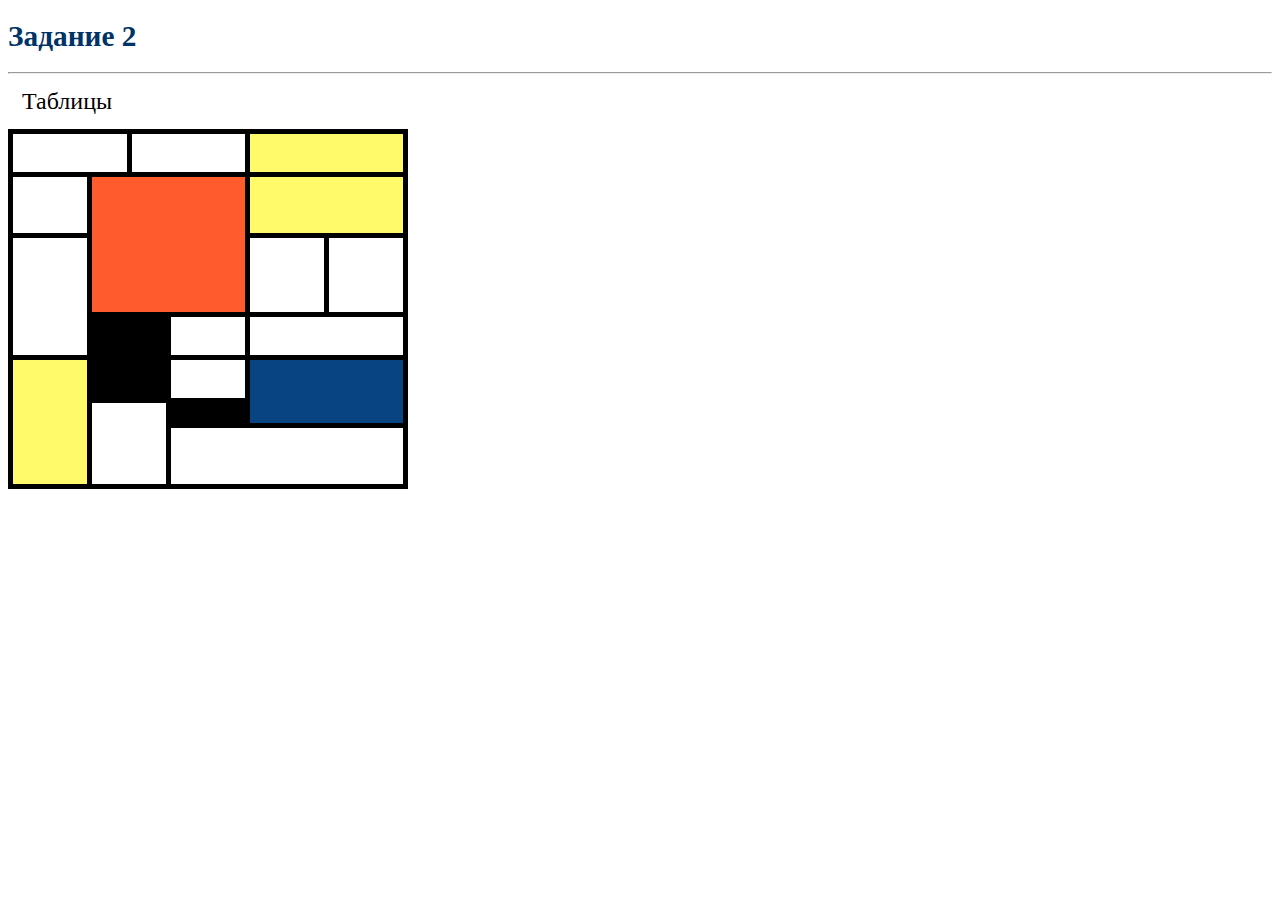
==== task2.html @ b6075261 "styles" ====
<!DOCTYPE html>
<html lang="ru">

<head>
	<meta charset="utf-8" />
	<title>My site</title>
	<link rel="stylesheet" href="style.css">
</head>

<body>
	
	<h1>Задание 2</h1>
	<hr/>
	<h2>Таблицы</h2>
	
	<table>
		<thead>
		</thead>
		<tbody>
			<tr>
				<td bgcolor="#ffffff" colspan="2"><br/><br/></td>
				<td bgcolor="#ffffff" colspan="3"><br/><br/></td>
				<td bgcolor="#fffa69" colspan="2"><br/><br/></td>
			</tr>
			<tr>
				<td bgcolor="#ffffff" rowspan="2"><br/><br/><br/></td>
				<td bgcolor="#ff5b2d" colspan="4" rowspan="4"><br/><br/><br/></td>
				<td bgcolor="#fffa69" colspan="2" rowspan="2"><br/><br/><br/></td>
			</tr>
			<tr>
			</tr>
			<tr>
				<td bgcolor="#ffffff" rowspan="3"><br/><br/><br/><br/></td>
				<td bgcolor="#ffffff" rowspan="2"><br/><br/><br/><br/></td>
				<td bgcolor="#ffffff" rowspan="2"><br/><br/><br/><br/></td>
			</tr>
			<tr>
			</tr>
			<tr>
				<td bgcolor="#000000" colspan="2"><br/><br/></td>
				<td bgcolor="#ffffff" colspan="2"><br/><br/></td>
				<td bgcolor="#ffffff" colspan="2"><br/><br/></td>
			</tr>
			<tr>
				<td bgcolor="#fffa69" rowspan="3"><br/><br/></td>
				<td bgcolor="#000000" colspan="2"><br/><br/></td>
				<td bgcolor="#ffffff" colspan="2"><br/><br/></td>
				<td bgcolor="#074481" rowspan="2" colspan="2"><br/><br/></td>
			</tr>
			<tr>
				<td bgcolor="#ffffff" rowspan="2" colspan="2"><br/></td>
				<td bgcolor="#000000" colspan="2"><br/></td>
			</tr>
			<tr>
				<td bgcolor="#ffffff" colspan="4"><br/><br/><br/></td>
			</tr>
		</tbody>
	</table>
	
</body>

</html>
---- style.css ----
@font-face {
    font-family: Hagin;
	src: url(fonts/Hagin-Caps-Medium.otf);
}
@font-face {
    font-family: Forum;
	src: url(fonts/Forum-Regular.ttf);
}
@font-face {
	font-family: Lobster;
	src: url(fonts/Lobster-Regular.ttf);
}
@font-face {
	font-family: PTSans;
	src: url(fonts/PTS55F.ttf);
}

body {font-family: Verdana, Verdana; font-size: 12pt; }

table { table-layout: auto; border-collapse: collapse; width: 400px; font-family: Verdana, Verdana; }
td { border: 5px solid #000; font-family: Verdana, Verdana; font-size: 12pt; }

h1 {font-family: Hagin, Verdana; font-size: 22pt; font-weight: bold;  color: #003366}
h2 {font-family: Hagin, Lobster; font-size: 18pt; font-weight: normal; color: #000000; margin: 14px}
h3 {font-family: Hagin, Lobster; font-size: 16pt; font-weight: normal; color: #000000; margin: 12px}
dfn {font-family: Hagin;}



a:link {font-family: PTSans; color: #003366; text-decoration: none; font-weight: bold; font-size: 12pt}
a:visited {font-family: PTSans; color: #003366;  font-weight: bold; text-decoration: none;}
a:hover {font-family: PTSans; color: #336699; text-decoration: none; font-weight: bold;}

a.classbar {font-size: 12pt}

p { margin: 5px; text-indent: 20px;}
p.classb { text-indent: 0px; margin-left: 15px}
p.classbar { text-indent: 0px; margin-left: 10px; margin-bottom: 0px;color: #000000;font-family: Lobster, Verdana; font-size: 14pt; text-decoration: underline;}
p.classf { text-indent: 0px; margin: 10px; font-size: 14px;}
p.classh { text-indent: 0px; color: #000000;font-size: 18pt}
p.classborder { text-indent: 0px; border: double 4px #339933; font-size:16pt; font-weight: bold}
p.classs { text-indent: 0px; margin: 5px; margin-top: 3px;}
p.classtopic { text-indent: 0px; margin: 5px; margin-bottom: 0px; font-family: Lobster, Verdana; font-size: 14pt; font-weight: lighter; color: #339933; text-decoration: underline; }

.block1 { height: 60px; padding: 10px;}

#primer {height:500px;width:auto; margin:10px; border: 1px solid gray; overflow : auto;}
#bar {height:auto;width:auto; margin-left:10px; overflow : auto;}
#bar2 {height:240px;width:245px; margin-left:10px; border: 1px solid gray; overflow : scroll;}
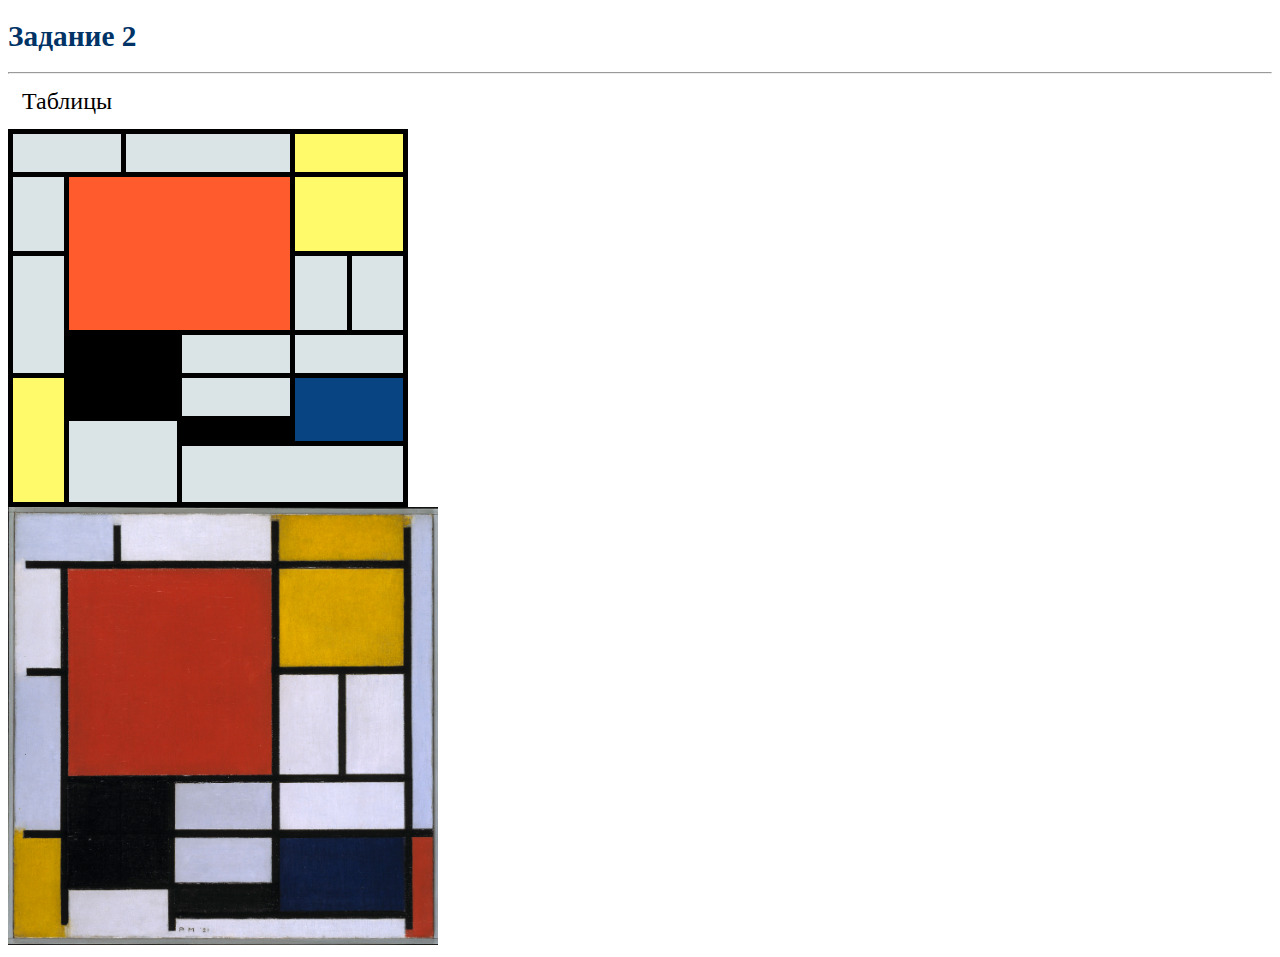
==== commit 27cd8329: "PM_1926" ====
--- a/task2.html
+++ b/task2.html
@@ -18,45 +18,47 @@
 		</thead>
 		<tbody>
 			<tr>
-				<td bgcolor="#ffffff" colspan="2"><br/><br/></td>
-				<td bgcolor="#ffffff" colspan="3"><br/><br/></td>
+				<td bgcolor="#dae3e6" colspan="2"><br/><br/></td>
+				<td bgcolor="#dae3e6" colspan="3"><br/><br/></td>
 				<td bgcolor="#fffa69" colspan="2"><br/><br/></td>
 			</tr>
 			<tr>
-				<td bgcolor="#ffffff" rowspan="2"><br/><br/><br/></td>
-				<td bgcolor="#ff5b2d" colspan="4" rowspan="4"><br/><br/><br/></td>
-				<td bgcolor="#fffa69" colspan="2" rowspan="2"><br/><br/><br/></td>
+				<td bgcolor="#dae3e6" rowspan="2"><br/><br/><br/><br/></td>
+				<td bgcolor="#ff5b2d" colspan="4" rowspan="4"><br/><br/><br/><br/></td>
+				<td bgcolor="#fffa69" colspan="2" rowspan="2"><br/><br/><br/><br/></td>
 			</tr>
 			<tr>
 			</tr>
 			<tr>
-				<td bgcolor="#ffffff" rowspan="3"><br/><br/><br/><br/></td>
-				<td bgcolor="#ffffff" rowspan="2"><br/><br/><br/><br/></td>
-				<td bgcolor="#ffffff" rowspan="2"><br/><br/><br/><br/></td>
+				<td bgcolor="#dae3e6" rowspan="3"><br/><br/><br/><br/></td>
+				<td bgcolor="#dae3e6" rowspan="2"><br/><br/><br/><br/></td>
+				<td bgcolor="#dae3e6" rowspan="2"><br/><br/><br/><br/></td>
 			</tr>
 			<tr>
 			</tr>
 			<tr>
 				<td bgcolor="#000000" colspan="2"><br/><br/></td>
-				<td bgcolor="#ffffff" colspan="2"><br/><br/></td>
-				<td bgcolor="#ffffff" colspan="2"><br/><br/></td>
+				<td bgcolor="#dae3e6" colspan="2"><br/><br/></td>
+				<td bgcolor="#dae3e6" colspan="2"><br/><br/></td>
 			</tr>
 			<tr>
 				<td bgcolor="#fffa69" rowspan="3"><br/><br/></td>
 				<td bgcolor="#000000" colspan="2"><br/><br/></td>
-				<td bgcolor="#ffffff" colspan="2"><br/><br/></td>
+				<td bgcolor="#dae3e6" colspan="2"><br/><br/></td>
 				<td bgcolor="#074481" rowspan="2" colspan="2"><br/><br/></td>
 			</tr>
 			<tr>
-				<td bgcolor="#ffffff" rowspan="2" colspan="2"><br/></td>
+				<td bgcolor="#dae3e6" rowspan="2" colspan="2"><br/></td>
 				<td bgcolor="#000000" colspan="2"><br/></td>
 			</tr>
 			<tr>
-				<td bgcolor="#ffffff" colspan="4"><br/><br/><br/></td>
+				<td bgcolor="#dae3e6" colspan="4"><br/><br/><br/></td>
 			</tr>
 		</tbody>
 	</table>
 	
+	<img src="images/pm_reb_1926.jpg" width="430px alt="Композиция с красным, синим и желтым">
+	
 </body>
 
 </html>--- a/style.css
+++ b/style.css
@@ -18,7 +18,7 @@
 
 body {font-family: Verdana, Verdana; font-size: 12pt; }
 
-table { table-layout: auto; border-collapse: collapse; width: 400px; font-family: Verdana, Verdana; }
+table { table-layout: fixed; border-collapse: collapse; width: 400px; font-family: Verdana, Verdana; }
 td { border: 5px solid #000; font-family: Verdana, Verdana; font-size: 12pt; }
 
 h1 {font-family: Hagin, Verdana; font-size: 22pt; font-weight: bold;  color: #003366}
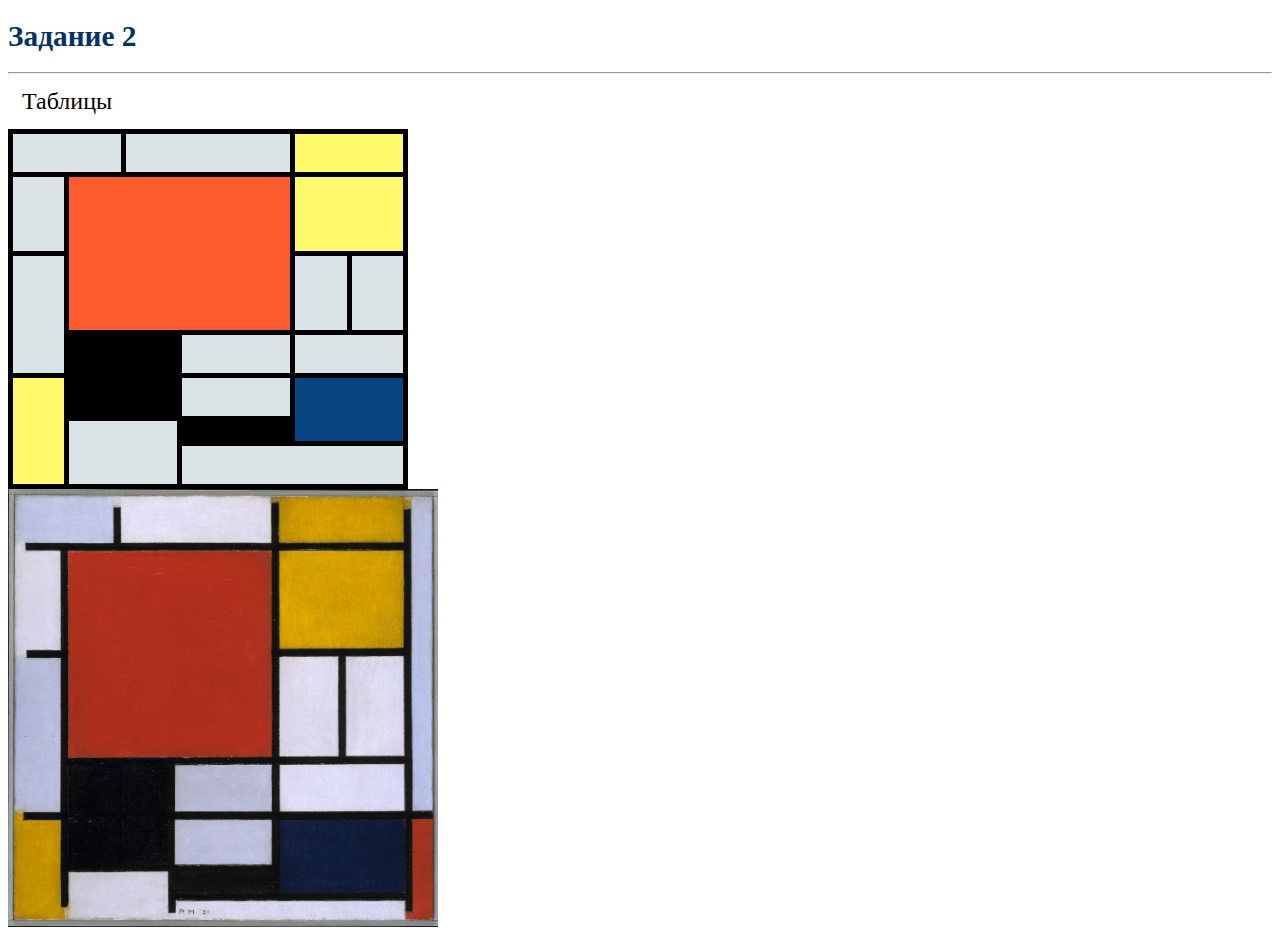
==== commit c518b778: "final" ====
--- a/task2.html
+++ b/task2.html
@@ -52,7 +52,7 @@
 				<td bgcolor="#000000" colspan="2"><br/></td>
 			</tr>
 			<tr>
-				<td bgcolor="#dae3e6" colspan="4"><br/><br/><br/></td>
+				<td bgcolor="#dae3e6" colspan="4"><br/><br/></td>
 			</tr>
 		</tbody>
 	</table>
